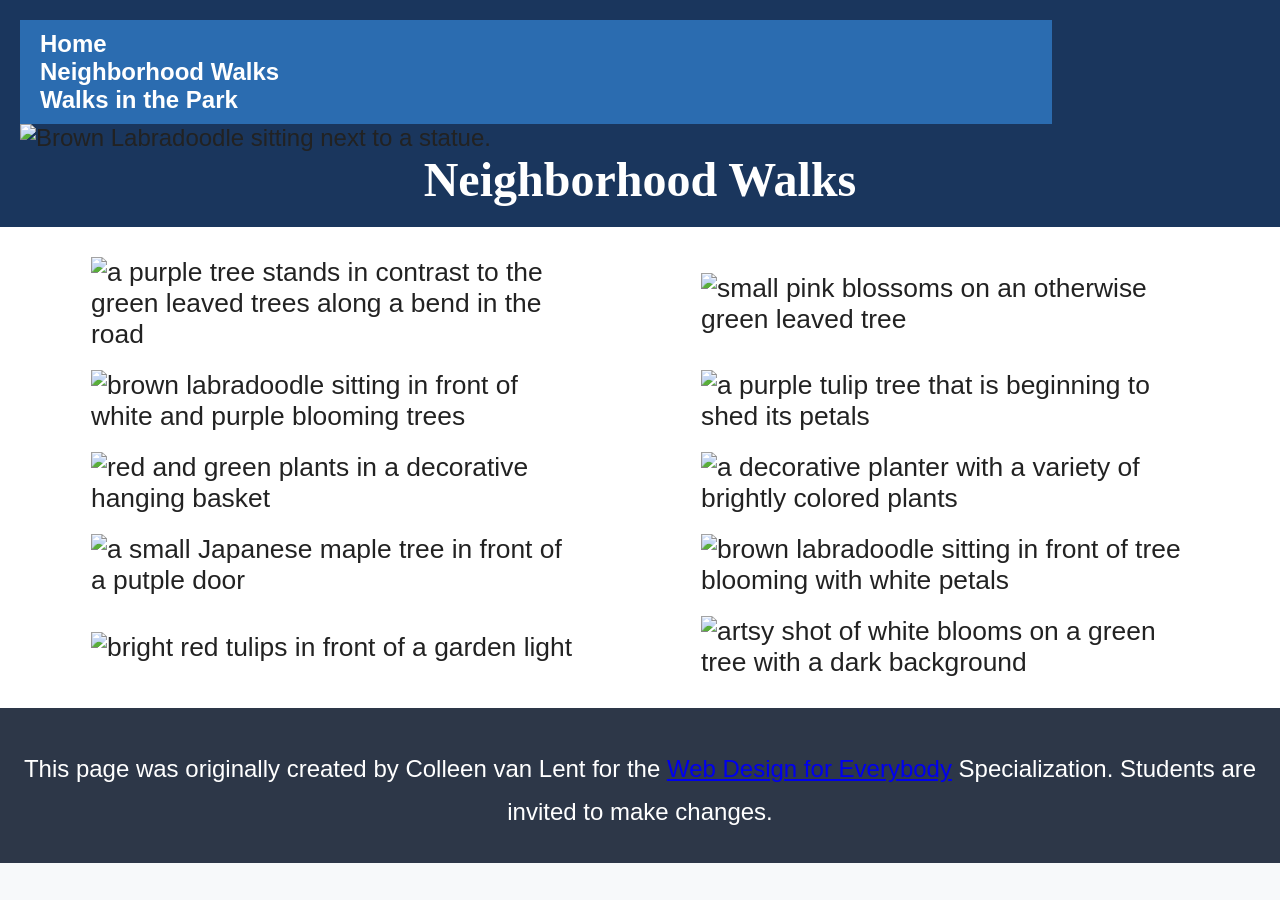
==== neighborhood.html @ c15635f1 "Add files via upload" ====
<!DOCTYPE html>
<html lang="en">

<head>
  <meta charset="utf-8">
  <meta name="viewport" content="width=device-width">
  <title>Neighborhood Walk</title>
  <link rel="stylesheet" href="css/style.css">
</head>

<body>
  <a href="#main-content" class="skip-link">Skip to Main Content</a>

  <header>
    <nav>
      <ul>
        <li><a href="index.html">Home</a></li>
        <li><a href="neighborhood.html">Neighborhood Walks</a></li>
        <li><a href="parks.html">Walks in the Park</a></li>
      </ul>
    </nav>
    <img src="images/BaconGallupPark.jpg" width="200" alt="Brown Labradoodle sitting next to a statue.">
    <h1>Neighborhood Walks</h1>
  </header>

  <main id="main-content">
    <div class="grid">
      <img src="images/bend_in_the_road.png"
        alt="a purple tree stands in contrast to the green leaved trees along a bend in the road" width="100">
      <img src="images/pink_blossoms.png" alt="small pink blossoms on an otherwise green leaved tree" width="100">
      <img src="images/blooming_trees.png" alt="brown labradoodle sitting in front of white and purple blooming  trees"
        width="100">
      <img src="images/falling_petals.png" alt="a purple tulip tree that is beginning to shed its petals" width="100">
      <img src="images/hanging_plants.png" alt="red and green plants in a decorative hanging basket" width="100">
      <img src="images/potted_plants.png" alt="a decorative planter with a variety of brightly colored plants "
        width="100">
      <img src="images/red_maple.png" alt="a small Japanese maple tree in front of a putple door" width="100">
      <img src="images/tree_with_white_blooms.png"
        alt="brown labradoodle sitting in front of tree blooming with white petals" width="100">
      <img src="images/tulips.png" alt="bright red tulips in front of a garden light" width="100">
      <img src="images/white_buds_on_tree.png" alt="artsy shot of white blooms on a green tree with a dark background"
        width="100">
    </div>
  </main>

  <footer>
    <p>This page was originally created by Colleen van Lent for the <a
        href="https://www.coursera.org/specializations/web-design"> Web Design for Everybody</a> Specialization.
      Students are invited to make changes.</p>
  </footer>

</body>
</html>
---- css/style.css ----
/* Step 3: Style the body tag */
body {
    font-family: 'Segoe UI', Tahoma, Geneva, Verdana, sans-serif;
    font-size: 150%;
    margin: 0;
    padding: 0;
    color: #222222; /* Charcoal - Đọc tốt trên nền sáng */
    background-color: #f7f9fa;
}

/* Step 4: Style the header tag */
header {
    background-color: #1a365d; /* Dark Navy - Đạt chuẩn tương phản WAVE với chữ trắng */
    padding: 20px;
}

/* Step 5: Style the nav tag */
nav {
    background-color: #2b6cb0; /* Lighter Blue */
    padding: 10px 20px;
    display: inline-block;
    width: 80%;
}

/* Định dạng bổ sung để menu hiển thị hàng ngang và không lỗi tương phản màu chữ */
nav ul {
    list-style-type: none;
    padding: 0;
    margin: 0;
}

nav a {
    color: #ffffff; /* Chữ trắng trên nền xanh (Passed tương phản WAVE) */
    text-decoration: none;
    font-weight: bold;
}

nav a:hover {
    text-decoration: underline;
}

nav img {
    width: 10% !important; /* Đảm bảo không bị đè bởi thuộc tính khác */
}

/* Step 6: Style the main tag */
main {
    background-color: #ffffff; /* Nền trắng thuần */
    font-size: 110%; /* Điều chỉnh font-size theo yêu cầu */
    padding: 30px;
    min-height: 400px;
}

/* Step 7: Style the footer tag */
footer {
    background-color: #2d3748; /* Dark Slate Gray */
    color: #ffffff;
    text-align: center;
    padding: 15px;
}

/* Step 8: Style the li tag (Đã comment out theo yêu cầu đề bài) */
/*
li {
    display: inline-block; 
    width: 220px;          
    text-align: center;
    vertical-align: top;   
    margin: 5px;           
}
*/

/* Step 9: Style the h1 tag */
h1 {
    text-align: center;            /* Căn giữa */
    font-family: 'Georgia', serif; /* Đổi font family */
    color: #ffffff;                /* Màu chữ trắng cho h1 nằm trong header */
    margin: 0;
}

/* Đảm bảo nếu h1 xuất hiện trong thẻ main nền trắng thì chữ sẽ tự chuyển sang màu tối để không bị lỗi WAVE */
main h1 {
    color: #1a365d;
}

/* Step 10: Style the p tag */
p {
    line-height: 1.8; /* Thay đổi line-height theo yêu cầu */
    margin-bottom: 15px;
}

/* Accessibility: Skip to Main Content Link */
.skip-link {
    position: absolute;
    left: -10000px;
    top: auto;
    width: 1px;
    height: 1px;
    overflow: hidden;
}

.skip-link:focus {
    position: static;
    width: auto;
    height: auto;
    background-color: #000000;
    color: #ffffff;
    padding: 10px;
}

/* Advanced Layout: CSS Grid */
.grid {
    display: grid;
    grid-template-columns: 40% 40%;
    justify-content: space-around; /* Phân bổ đều khoảng trống giữa các cột */
    align-items: center;          /* Căn giữa các phần tử theo chiều dọc */
    row-gap: 20px;                /* Khoảng cách giữa các hàng */
}

.grid img {
    width: 100%;
    height: auto; /* Giữ nguyên tỷ lệ ảnh, tránh bị méo */
}

/* Advanced Layout: Flexbox */
.flex {
    display: flex;
    flex-wrap: wrap;
    justify-content: space-between; 
}
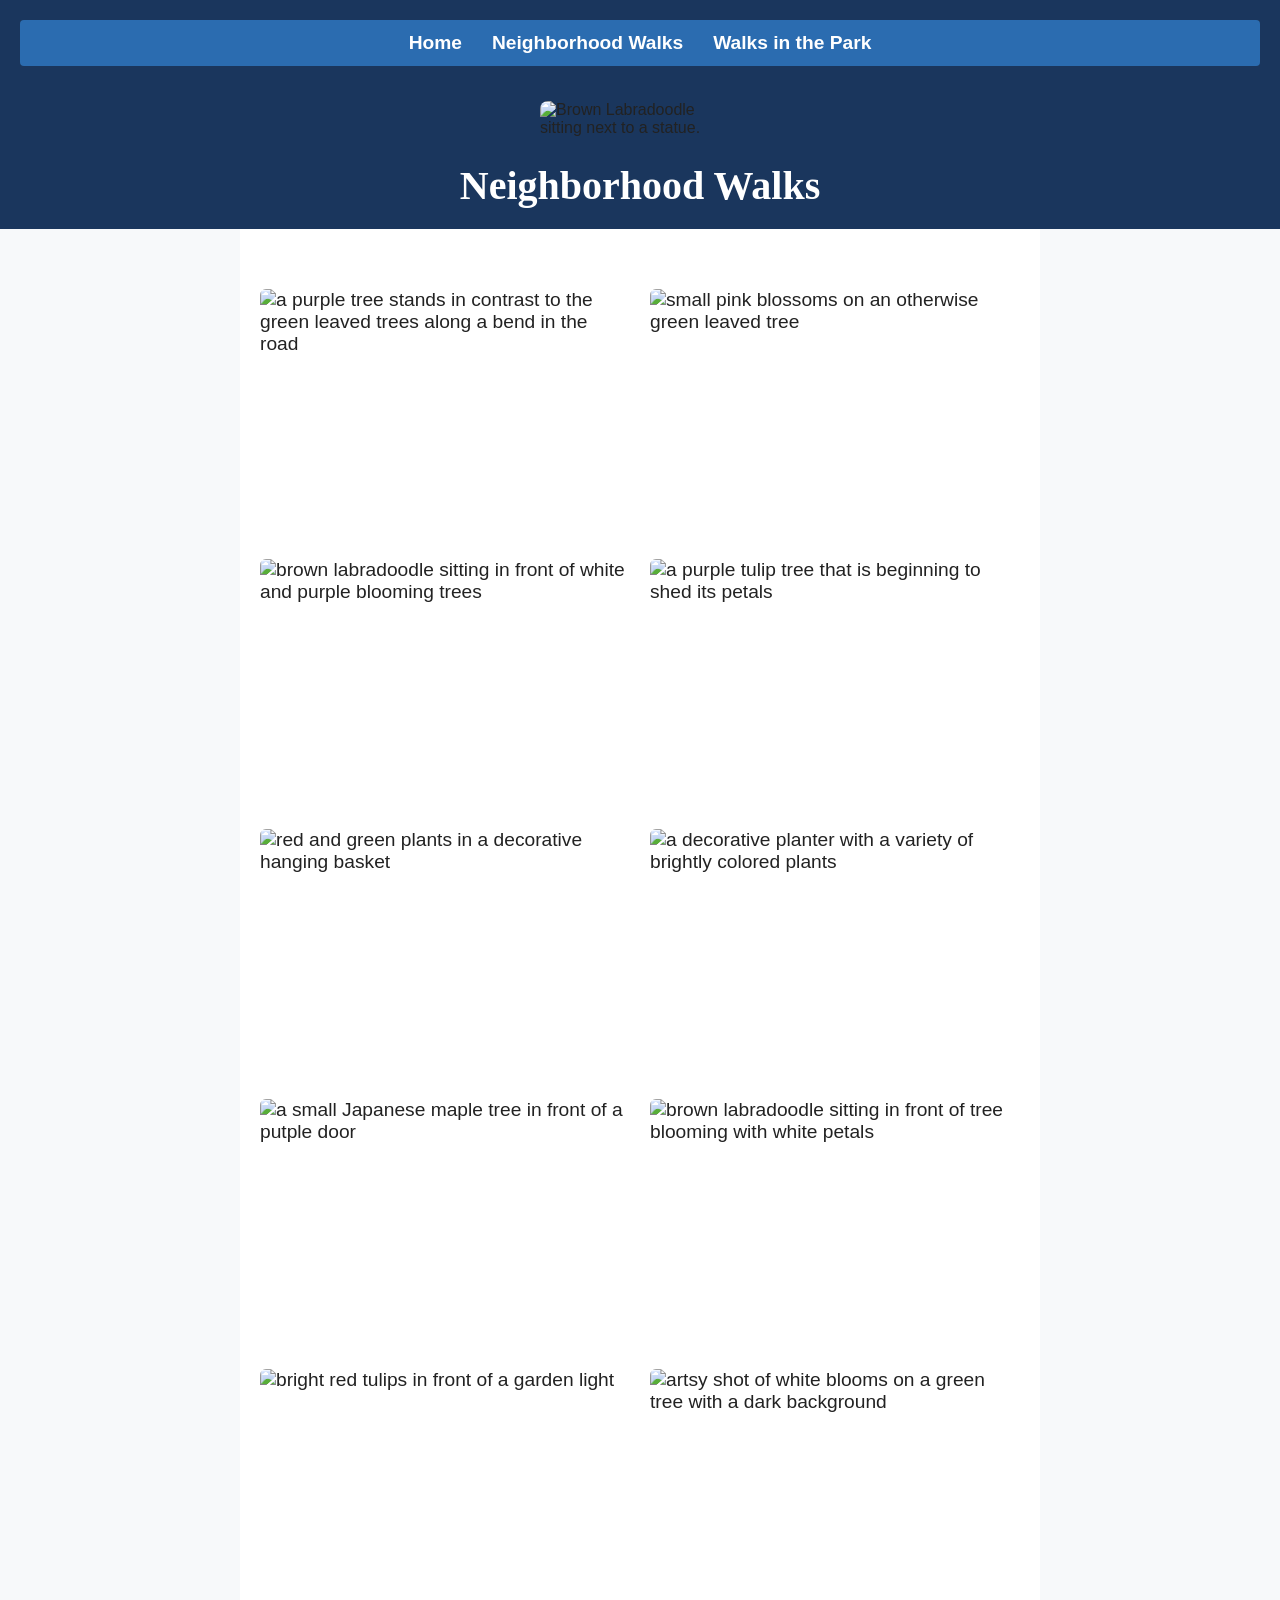
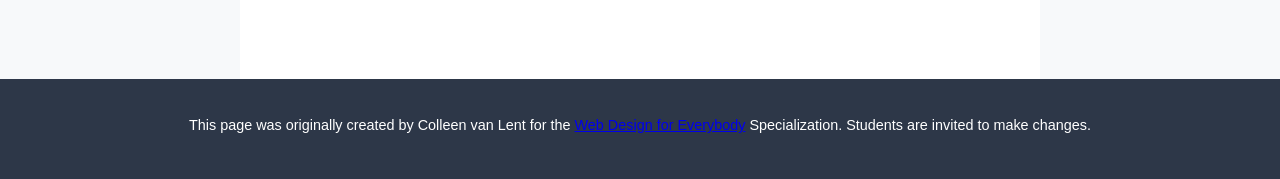
==== commit ee77af9f: "Update viewport meta tag and image attributes" ====
--- a/neighborhood.html
+++ b/neighborhood.html
@@ -3,7 +3,7 @@
 
 <head>
   <meta charset="utf-8">
-  <meta name="viewport" content="width=device-width">
+  <meta name="viewport" content="width=device-width, initial-scale=1.0">
   <title>Neighborhood Walk</title>
   <link rel="stylesheet" href="css/style.css">
 </head>
@@ -19,27 +19,22 @@
         <li><a href="parks.html">Walks in the Park</a></li>
       </ul>
     </nav>
-    <img src="images/BaconGallupPark.jpg" width="200" alt="Brown Labradoodle sitting next to a statue.">
+    <img src="images/BaconGallupPark.jpg" class="header-logo" alt="Brown Labradoodle sitting next to a statue.">
     <h1>Neighborhood Walks</h1>
   </header>
 
   <main id="main-content">
     <div class="grid">
-      <img src="images/bend_in_the_road.png"
-        alt="a purple tree stands in contrast to the green leaved trees along a bend in the road" width="100">
-      <img src="images/pink_blossoms.png" alt="small pink blossoms on an otherwise green leaved tree" width="100">
-      <img src="images/blooming_trees.png" alt="brown labradoodle sitting in front of white and purple blooming  trees"
-        width="100">
-      <img src="images/falling_petals.png" alt="a purple tulip tree that is beginning to shed its petals" width="100">
-      <img src="images/hanging_plants.png" alt="red and green plants in a decorative hanging basket" width="100">
-      <img src="images/potted_plants.png" alt="a decorative planter with a variety of brightly colored plants "
-        width="100">
-      <img src="images/red_maple.png" alt="a small Japanese maple tree in front of a putple door" width="100">
-      <img src="images/tree_with_white_blooms.png"
-        alt="brown labradoodle sitting in front of tree blooming with white petals" width="100">
-      <img src="images/tulips.png" alt="bright red tulips in front of a garden light" width="100">
-      <img src="images/white_buds_on_tree.png" alt="artsy shot of white blooms on a green tree with a dark background"
-        width="100">
+      <img src="images/bend_in_the_road.png" alt="a purple tree stands in contrast to the green leaved trees along a bend in the road">
+      <img src="images/pink_blossoms.png" alt="small pink blossoms on an otherwise green leaved tree">
+      <img src="images/blooming_trees.png" alt="brown labradoodle sitting in front of white and purple blooming trees">
+      <img src="images/falling_petals.png" alt="a purple tulip tree that is beginning to shed its petals">
+      <img src="images/hanging_plants.png" alt="red and green plants in a decorative hanging basket">
+      <img src="images/potted_plants.png" alt="a decorative planter with a variety of brightly colored plants">
+      <img src="images/red_maple.png" alt="a small Japanese maple tree in front of a putple door">
+      <img src="images/tree_with_white_blooms.png" alt="brown labradoodle sitting in front of tree blooming with white petals">
+      <img src="images/tulips.png" alt="bright red tulips in front of a garden light">
+      <img src="images/white_buds_on_tree.png" alt="artsy shot of white blooms on a green tree with a dark background">
     </div>
   </main>
 
@@ -50,4 +45,4 @@
   </footer>
 
 </body>
-</html>+</html>
--- a/css/style.css
+++ b/css/style.css
@@ -1,7 +1,7 @@
 /* Step 3: Style the body tag */
 body {
     font-family: 'Segoe UI', Tahoma, Geneva, Verdana, sans-serif;
-    font-size: 150%;
+    font-size: 100%;
     margin: 0;
     padding: 0;
     color: #222222; /* Charcoal - Đọc tốt trên nền sáng */
@@ -10,45 +10,62 @@
 
 /* Step 4: Style the header tag */
 header {
-    background-color: #1a365d; /* Dark Navy - Đạt chuẩn tương phản WAVE với chữ trắng */
+    background-color: #1a365d; /* Dark Navy - Đạt chuẩn tương phản WAVE */
     padding: 20px;
+    display: flex;
+    flex-direction: column;
+    align-items: center;
 }
 
-/* Step 5: Style the nav tag */
+/* Step 5: Style the nav tag - Tối ưu hóa Flexbox loại bỏ hoàn toàn lỗi đè chữ */
 nav {
     background-color: #2b6cb0; /* Lighter Blue */
-    padding: 10px 20px;
-    display: inline-block;
-    width: 80%;
+    padding: 12px 20px;
+    width: 100%;
+    box-sizing: border-box;
+    border-radius: 4px;
+    margin-bottom: 20px;
 }
 
-/* Định dạng bổ sung để menu hiển thị hàng ngang và không lỗi tương phản màu chữ */
 nav ul {
     list-style-type: none;
     padding: 0;
     margin: 0;
+    display: flex;
+    justify-content: center;
+    flex-wrap: wrap; /* Tự động xuống dòng mượt mà trên điện thoại nhỏ */
+    gap: 30px; /* Khoảng cách an toàn giữa các mục menu */
 }
 
 nav a {
     color: #ffffff; /* Chữ trắng trên nền xanh (Passed tương phản WAVE) */
     text-decoration: none;
     font-weight: bold;
+    font-size: 120%;
 }
 
 nav a:hover {
     text-decoration: underline;
 }
 
-nav img {
-    width: 10% !important; /* Đảm bảo không bị đè bởi thuộc tính khác */
+/* Định dạng riêng cho ảnh của chú chó trên Header */
+.header-logo {
+    display: block;
+    width: 200px;
+    height: auto;
+    margin: 15px auto;
+    border-radius: 8px;
 }
 
 /* Step 6: Style the main tag */
 main {
     background-color: #ffffff; /* Nền trắng thuần */
-    font-size: 110%; /* Điều chỉnh font-size theo yêu cầu */
-    padding: 30px;
+    font-size: 120%; 
+    padding: 40px 20px;
+    max-width: 800px;
+    margin: 0 auto;
     min-height: 400px;
+    box-sizing: border-box;
 }
 
 /* Step 7: Style the footer tag */
@@ -56,37 +73,23 @@
     background-color: #2d3748; /* Dark Slate Gray */
     color: #ffffff;
     text-align: center;
-    padding: 15px;
+    padding: 20px;
+    font-size: 90%;
 }
-
-/* Step 8: Style the li tag (Đã comment out theo yêu cầu đề bài) */
-/*
-li {
-    display: inline-block; 
-    width: 220px;          
-    text-align: center;
-    vertical-align: top;   
-    margin: 5px;           
-}
-*/
 
 /* Step 9: Style the h1 tag */
 h1 {
-    text-align: center;            /* Căn giữa */
-    font-family: 'Georgia', serif; /* Đổi font family */
-    color: #ffffff;                /* Màu chữ trắng cho h1 nằm trong header */
-    margin: 0;
-}
-
-/* Đảm bảo nếu h1 xuất hiện trong thẻ main nền trắng thì chữ sẽ tự chuyển sang màu tối để không bị lỗi WAVE */
-main h1 {
-    color: #1a365d;
+    text-align: center;
+    font-family: 'Georgia', serif;
+    color: #ffffff;
+    margin: 10px 0 0 0;
+    font-size: 250%;
 }
 
 /* Step 10: Style the p tag */
 p {
-    line-height: 1.8; /* Thay đổi line-height theo yêu cầu */
-    margin-bottom: 15px;
+    line-height: 1.8;
+    margin-bottom: 20px;
 }
 
 /* Accessibility: Skip to Main Content Link */
@@ -108,23 +111,33 @@
     padding: 10px;
 }
 
-/* Advanced Layout: CSS Grid */
+/* Advanced Layout: CSS Grid (Dành cho trang neighborhood.html) */
 .grid {
     display: grid;
-    grid-template-columns: 40% 40%;
-    justify-content: space-around; /* Phân bổ đều khoảng trống giữa các cột */
-    align-items: center;          /* Căn giữa các phần tử theo chiều dọc */
-    row-gap: 20px;                /* Khoảng cách giữa các hàng */
+    grid-template-columns: repeat(auto-fit, minmax(300px, 1fr));
+    gap: 20px;
+    padding: 20px 0;
 }
 
 .grid img {
     width: 100%;
-    height: auto; /* Giữ nguyên tỷ lệ ảnh, tránh bị méo */
+    height: 250px;
+    object-fit: cover;
+    border-radius: 6px;
 }
 
-/* Advanced Layout: Flexbox */
+/* Advanced Layout: Flexbox (Dành cho trang parks.html) */
 .flex {
     display: flex;
     flex-wrap: wrap;
-    justify-content: space-between; 
-}+    justify-content: center;
+    gap: 20px;
+    padding: 20px 0;
+}
+
+.flex img {
+    width: 300px;
+    height: 250px;
+    object-fit: cover;
+    border-radius: 6px;
+}
